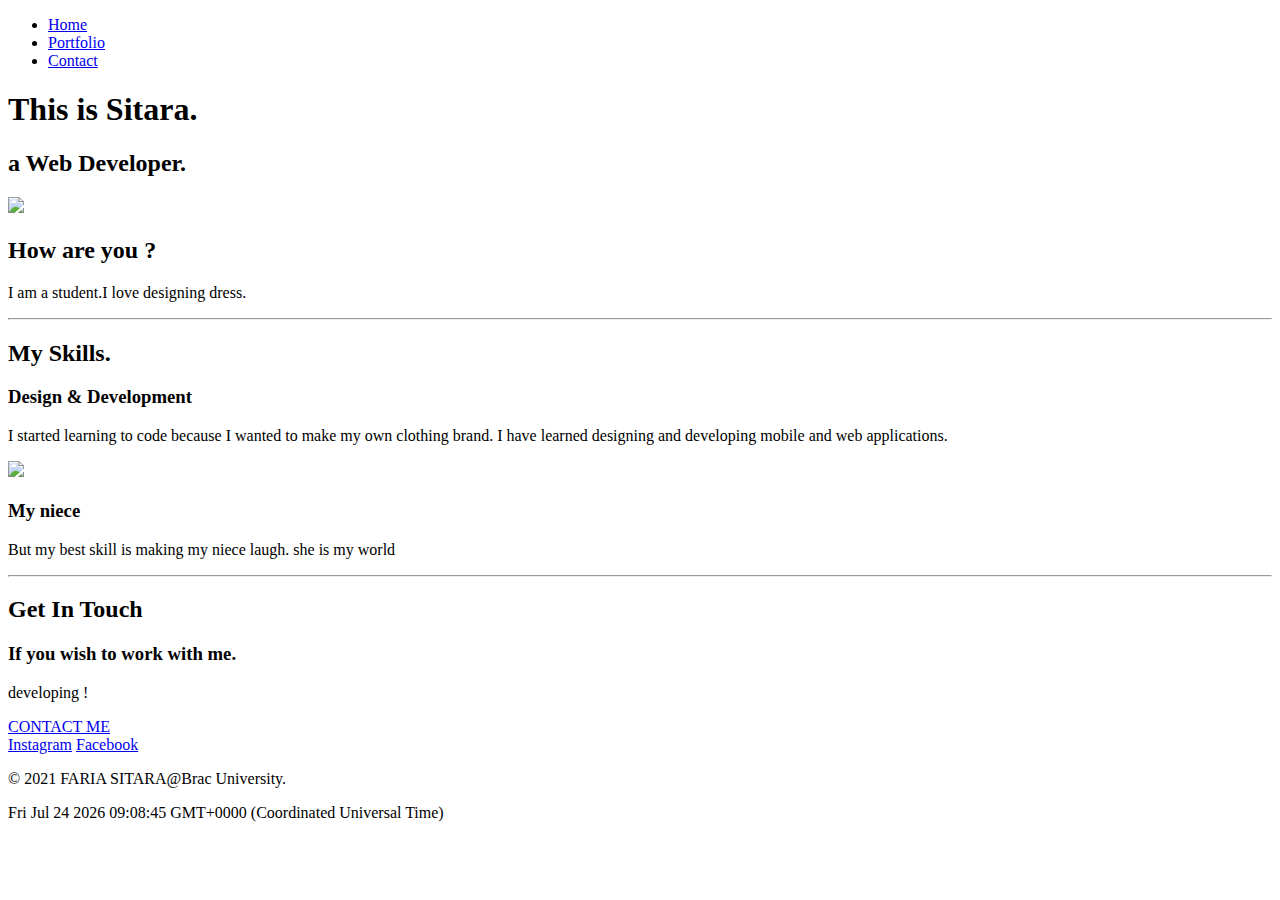
==== index.html @ e369ef58 "Add files via upload" ====
<!DOCTYPE html>
<html>

<head>
  <meta charset="utf-8">
  <title>Faria Sitara</title>
  <link rel="stylesheet" href="css/styles.css">
  <link href="https://fonts.googleapis.com/css?family=Merriweather|Montserrat|Sacramento" rel="stylesheet">
  <link rel="icon" href="favicon.ico">
</head>

    <body>
            <div>
                <ul>
                    <li><a href="index.html">Home</a></li>
                    <li><a href="about.html">Portfolio</a></li>
                    <li><a href="#bottom-container">Contact</a></li>
                </ul>
            </div>
            <div class="top-container">
                <div class="title-text">
                <h1>This is Sitara.</h1>
                <h2>a <span class="pro">Web </span>Developer.</h2>

            <div class="profile">
            <img src="images/faria.jpg">
            <h2>How are you ?</h2>
            <p class="intro">I am a student.I love designing dress.</p>
            </div>
            <hr>
            <div class="skills">
            <h2>My Skills.</h2>
            <div class="skill-row">

                <h3>Design & Development</h3>
                <p>I started learning to code because I wanted to make my own clothing brand. I have learned designing and developing mobile and web applications.</p>

            </div>
            <div class="skill-row">
                <img class="samiha-img" src="images/samiha.jpg">

                <h3>My niece</h3>
                <p>But my best skill is making my niece laugh. she is my world</p>
               

            </div>
            </div>
            <hr>

            <div class="contact-me">
            <h2>Get In Touch</h2>
            <h3>If you wish to work with me.</h3>
            <p class="contact-message">developing ! </p>
            <a class="btn" href="mailto:kutumfariasitara@gmail.com">CONTACT ME</a>
            </div>
        </div>


        <div id="bottom-container" class="bottom-container">
            <a class="footer-link" href="https://instagram.com/faria.kutum?utm_medium=copy_link">Instagram</a>
            <a class="footer-link" href="https://www.facebook.com/faria.kutum">Facebook</a>
            <p class="copyright">© 2021 FARIA SITARA@Brac University.</p>

            <!-- <button class="btn" onclick="myFunction()">Time</button> -->
            <p id="demo"></p> 

            <script>

                var x = new Date(document.lastModified);
                document.getElementById("demo").innerHTML = x;

            </script>

        </div>
    </body>

</html>
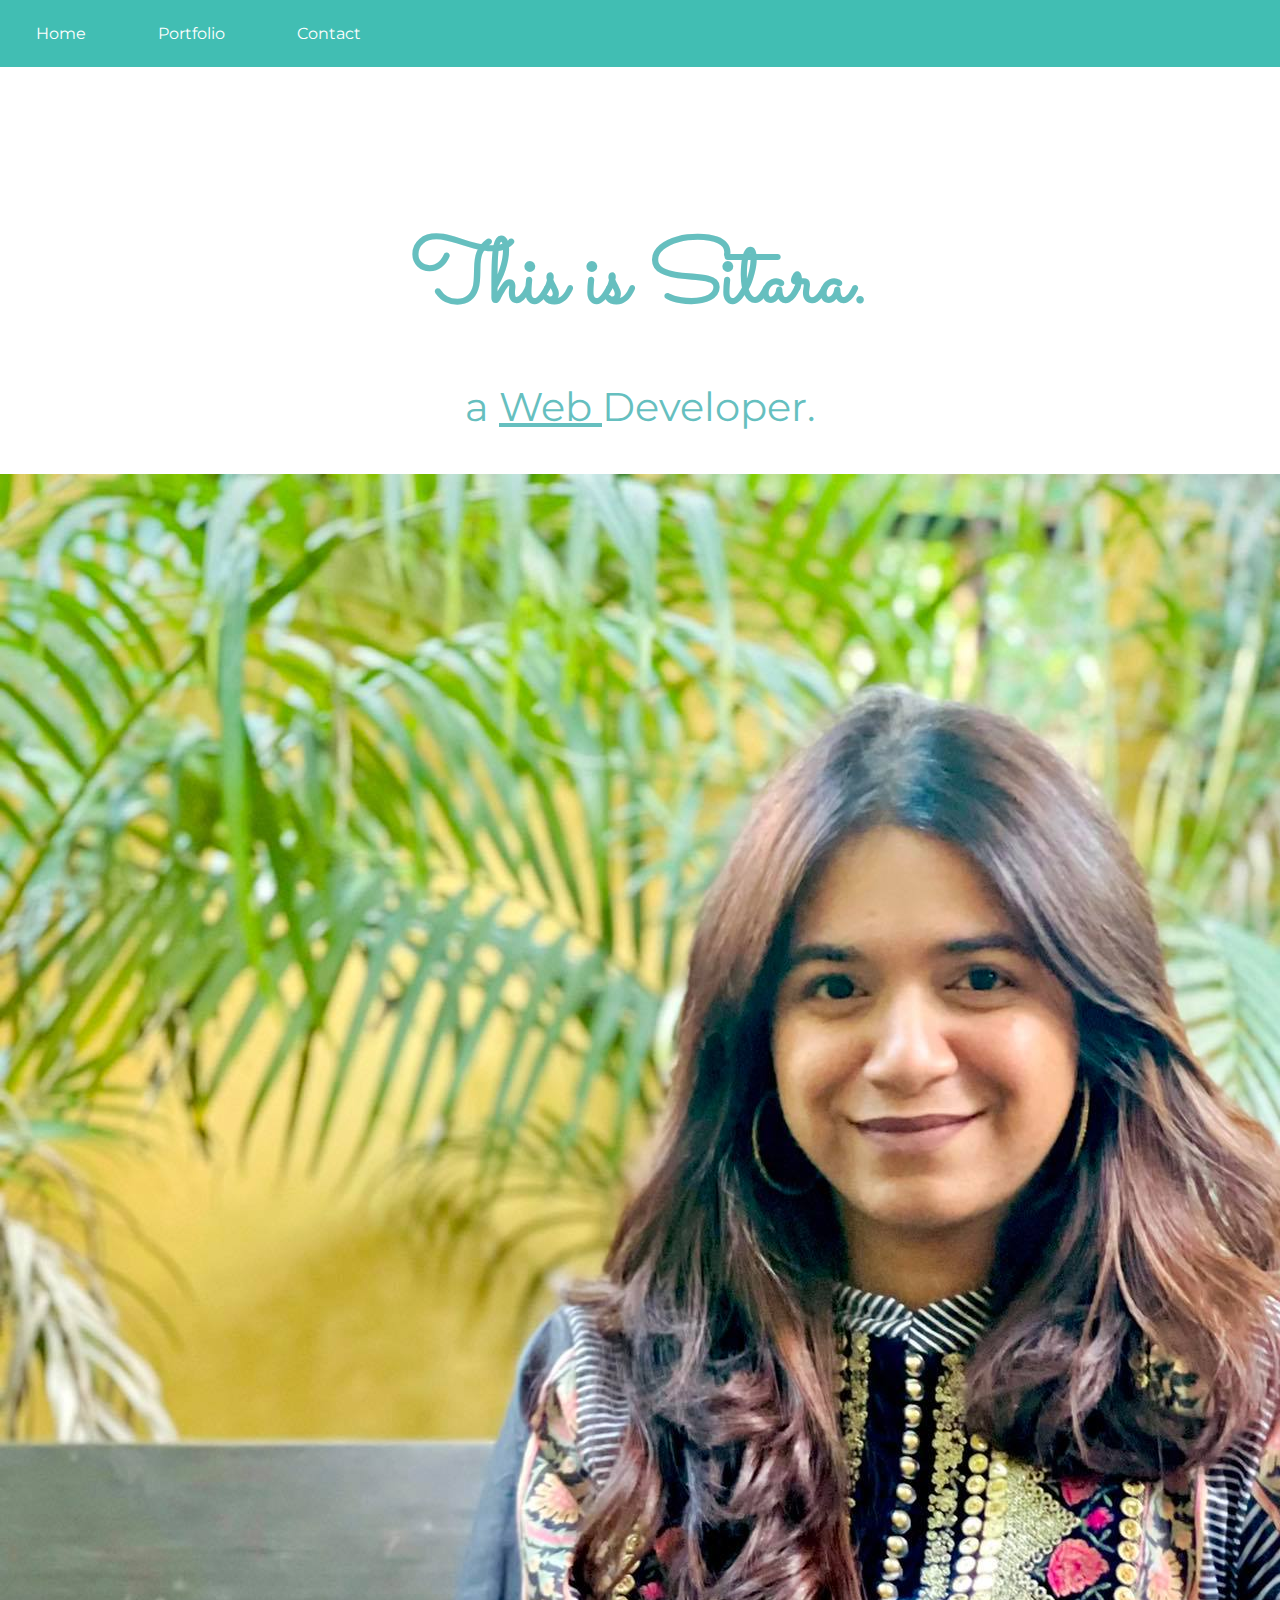
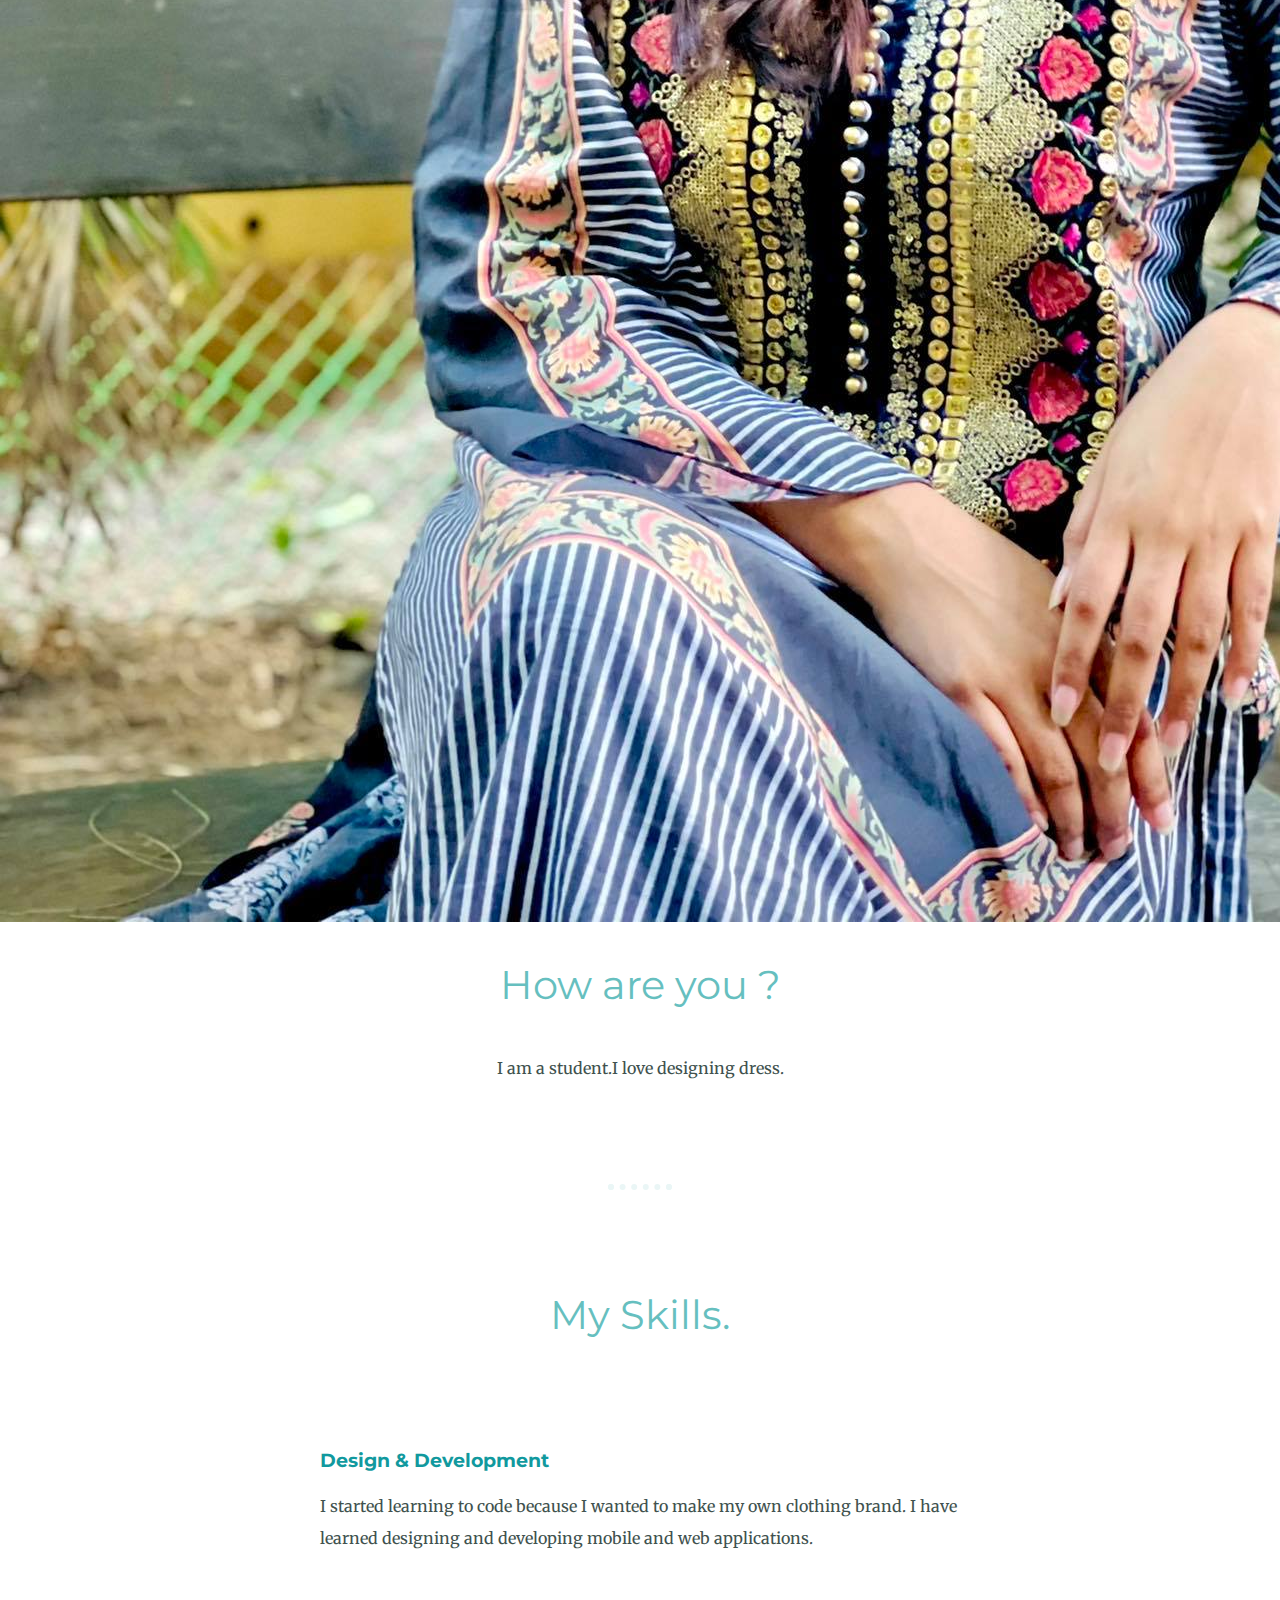
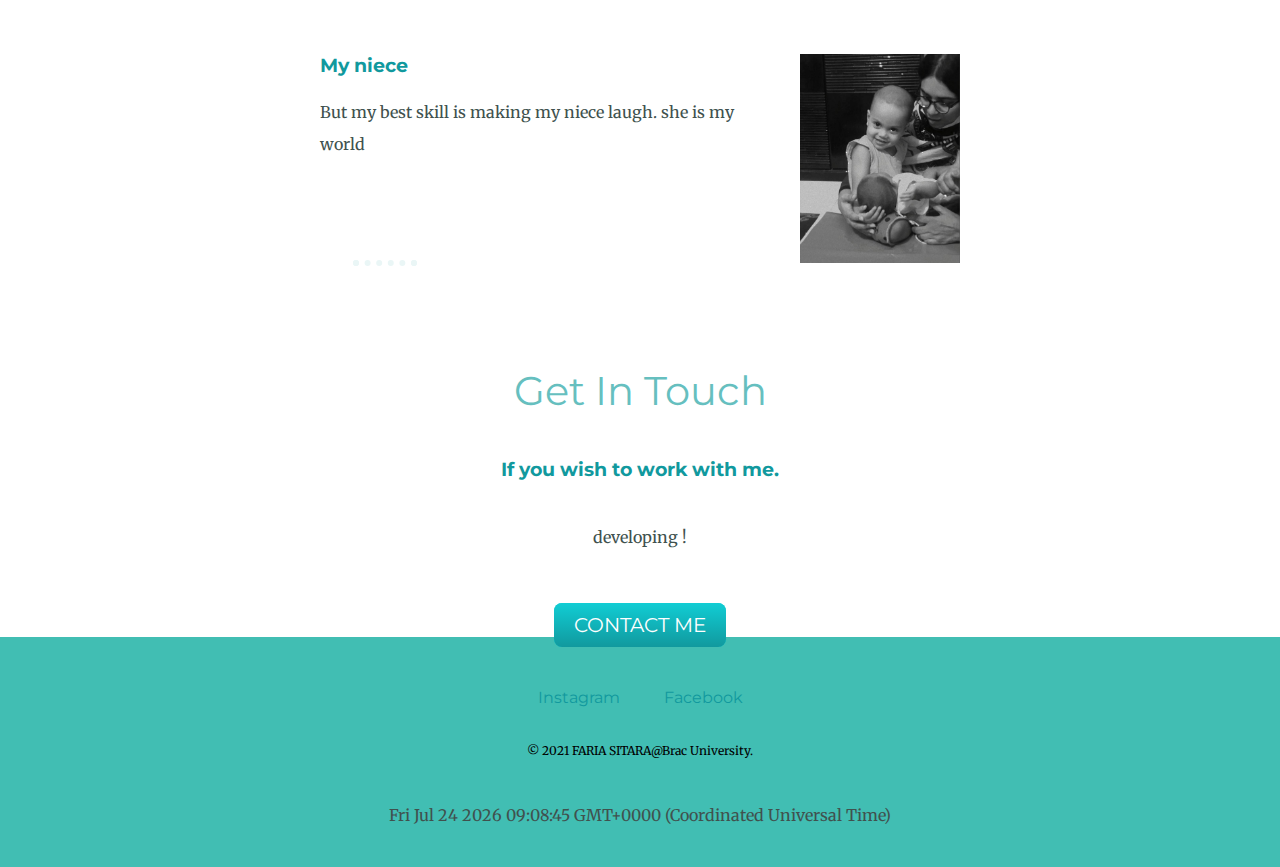
==== commit a899c573: "first commit" ====
--- a/index.html
+++ b/index.html
@@ -5,7 +5,7 @@
 <head>
   <meta charset="utf-8">
   <title>Faria Sitara</title>
-  <link rel="stylesheet" href="css/styles.css">
+  <link rel="stylesheet" href="styles.css">
   <link href="https://fonts.googleapis.com/css?family=Merriweather|Montserrat|Sacramento" rel="stylesheet">
   <link rel="icon" href="favicon.ico">
 </head>
@@ -24,7 +24,7 @@
                 <h2>a <span class="pro">Web </span>Developer.</h2>
 
             <div class="profile">
-            <img src="images/faria.jpg">
+            <img src="faria.jpg">
             <h2>How are you ?</h2>
             <p class="intro">I am a student.I love designing dress.</p>
             </div>
@@ -38,7 +38,7 @@
 
             </div>
             <div class="skill-row">
-                <img class="samiha-img" src="images/samiha.jpg">
+                <img class="samiha-img" src="samiha.jpg">
 
                 <h3>My niece</h3>
                 <p>But my best skill is making my niece laugh. she is my world</p>
--- a/styles.css
+++ b/styles.css
@@ -0,0 +1,149 @@
+body {
+    color: #40514E;
+    margin: 0;
+    text-align: center;
+    font-family: 'Merriweather', serif;
+  }
+
+  /*Navbar*/
+  ul {
+    list-style-type: none;
+    margin: 0;
+    padding: 0;
+    overflow: hidden;
+    background-color: #41beb3;
+  }
+
+  li {
+    float: left;
+  }
+
+  li a {
+    display: block;
+    color: white;
+    text-align: center;
+    padding: 14px 16px;
+    text-decoration: none;
+  }
+
+  li a:hover:not(.active) {
+    background-color: #111;
+  }
+
+
+
+  /*Navbar*/
+
+  h1 {
+    color: #66BFBF;
+    font-size: 5.625rem;
+    margin: 50px auto 0 auto;
+    font-family: 'Sacramento', cursive;
+  }
+
+  h2 {
+    color: #66BFBF;
+    font-family: 'Montserrat', sans-serif;
+    font-size: 2.5rem;
+    font-weight: normal;
+    padding-bottom: 10px;
+  }
+
+  h3 {
+    color: #11999E;
+    font-family: 'Montserrat', sans-serif;
+  }
+
+  p {
+    line-height: 2;
+  }
+
+  hr {
+    border: dotted #EAF6F6 6px;
+    border-bottom: none;
+    width: 4%;
+    margin: 100px auto;
+  }
+
+  a{
+    color: #11999E;
+    font-family: 'Montserrat', sans-serif;
+    margin: 10px 20px;
+    text-decoration: none;
+  }
+
+  a:hover {
+    color: #EAF6F6;
+  }
+
+  .top-container {
+    background-color: w;
+    position: relative;
+    padding-top: 100px;
+  }
+
+  .bottom-container {
+    background-color: #41beb3;
+    padding: 50px 0 20px;
+  }
+
+  .skill-row {
+    width: 50%;
+    margin: 100px auto 100px auto;
+    text-align: left;
+  }
+
+  .pro {
+    text-decoration: underline;
+  }
+
+  .intro {
+    width: 30%;
+    margin: auto;
+  }
+
+  .contact-message {
+    width: 40%;
+    margin: 40px auto 60px;
+  }
+
+  .copyright {
+    color: black;
+    font-size: 0.75rem;
+    padding: 20px 0;
+  } 
+
+
+  .samiha-img {
+    width: 25%;
+    float: right;
+    margin-left: 30px;
+  }
+
+  .btn {
+    background: #11cdd4;
+    background-image: -webkit-linear-gradient(top, #11cdd4, #11999e);
+    background-image: -moz-linear-gradient(top, #11cdd4, #11999e);
+    background-image: -ms-linear-gradient(top, #11cdd4, #11999e);
+    background-image: -o-linear-gradient(top, #11cdd4, #11999e);
+    background-image: linear-gradient(to bottom, #11cdd4, #11999e);
+    -webkit-border-radius: 8;
+    -moz-border-radius: 8;
+    border-radius: 8px;
+    font-family: 'Montserrat', sans-serif;
+    color: #ffffff;
+    font-size: 20px;
+    padding: 10px 20px 10px 20px;
+    text-decoration: none;
+    size: 5rem;
+  }
+
+  .btn:hover {
+    background: #30e3cb;
+    background-image: -webkit-linear-gradient(top, #30e3cb, #2bc4ad);
+    background-image: -moz-linear-gradient(top, #30e3cb, #2bc4ad);
+    background-image: -ms-linear-gradient(top, #30e3cb, #2bc4ad);
+    background-image: -o-linear-gradient(top, #30e3cb, #2bc4ad);
+    background-image: linear-gradient(to bottom, #30e3cb, #2bc4ad);
+    text-decoration: none;
+  }